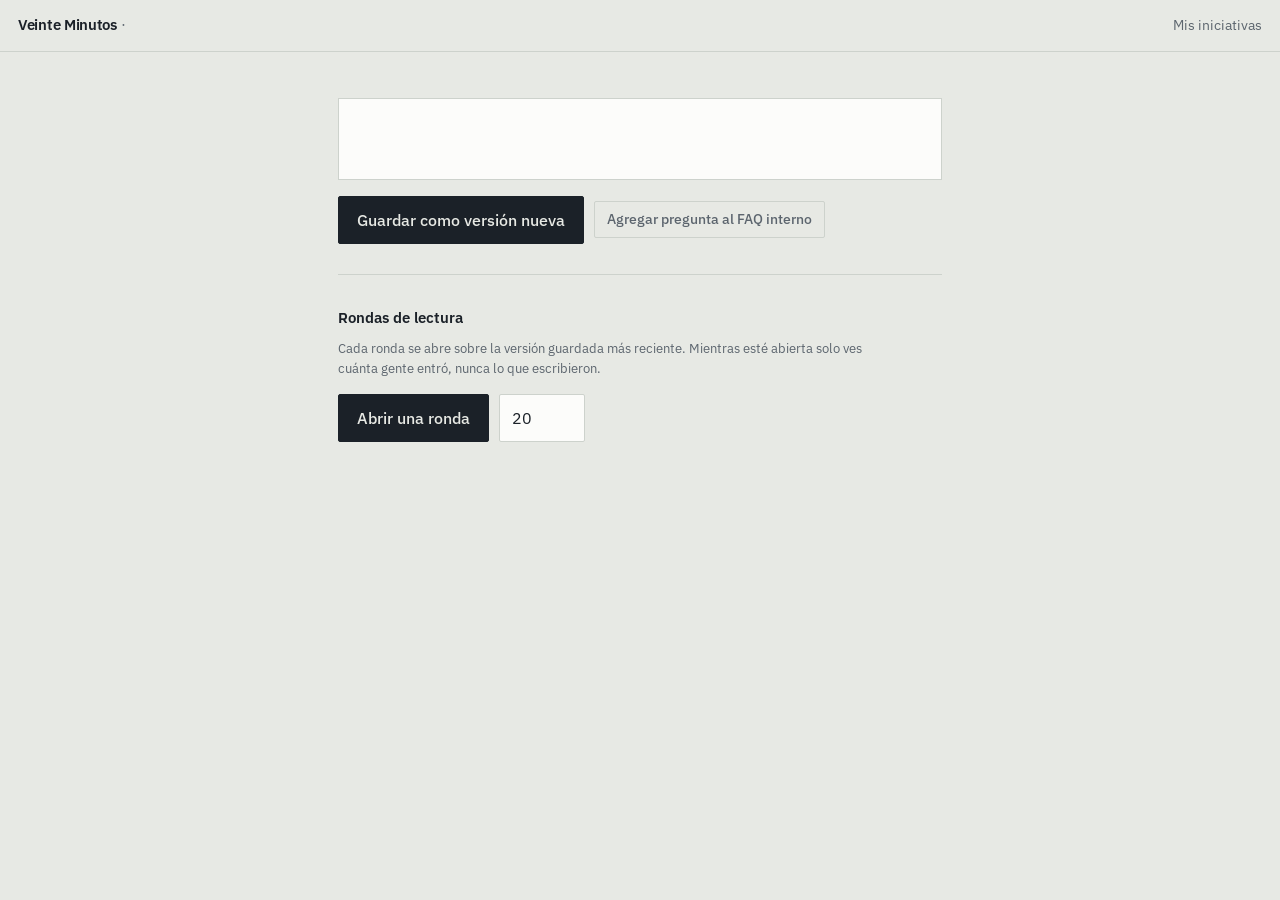
==== document.html @ afde4014 "Add files via upload" ====
<!doctype html>
<html lang="es">
<head>
<meta charset="utf-8">
<meta name="viewport" content="width=device-width,initial-scale=1">
<title>Documento · Veinte Minutos</title>
<link rel="preconnect" href="https://fonts.gstatic.com" crossorigin>
<link href="https://fonts.googleapis.com/css2?family=IBM+Plex+Sans:wght@300;400;500;600&family=Newsreader:ital,wght@0,400;0,500;0,600;1,400&display=swap" rel="stylesheet">
<link rel="stylesheet" href="/assets/style.css">
</head>
<body>
<div class="top">
  <div class="brand">Veinte Minutos <span id="tit">·</span></div>
  <nav><a href="/owner.html">Mis iniciativas</a></nav>
</div>

<div class="wrap">
  <p class="tiny" id="meta"></p>
  <div id="aviso"></div>

  <div class="sheet"><div class="doc" id="doc"></div></div>

  <div class="row">
    <button id="guardar">Guardar como versión nueva</button>
    <button id="agregar" class="quiet">Agregar pregunta al FAQ interno</button>
  </div>

  <hr class="divider">
  <h2>Rondas de lectura</h2>
  <p class="tiny">Cada ronda se abre sobre la versión guardada más reciente. Mientras esté abierta solo ves cuánta gente entró, nunca lo que escribieron.</p>
  <div class="row">
    <button id="abrir">Abrir una ronda</button>
    <input id="min" type="number" min="5" max="60" value="20" style="width:86px" aria-label="Minutos">
  </div>
  <div id="rondas"></div>
</div>

<script type="module">
import { sb, exigirSesion, api, esc, aviso, pintarBloque, SECCIONES } from '/assets/app.js';
const $ = id => document.getElementById(id);
const id = new URLSearchParams(location.search).get('id');
await exigirSesion();
const c = await sb();

let doc = null, blocks = [], editando = null;

const ini = (await c.from('initiatives').select('*').eq('id', id).single()).data;
if (!ini) location.href = '/owner.html';
$('tit').textContent = '· ' + ini.title;

async function cargar() {
  const { data } = await c.from('documents').select('*').eq('initiative_id', id)
    .order('version', { ascending: false }).limit(1);
  if (!data || !data.length) { location.href = `/session.html?id=${id}`; return; }
  doc = data[0];
  blocks = doc.blocks;
  $('meta').textContent = `Versión ${doc.version} · ${blocks.filter(b => b.flag && b.status !== 'resolved').length} huecos marcados`;
  pintar();
  await pintarRondas();
}

function pintar() {
  let html = '';
  for (const sec of ['pr', 'faq_ext', 'faq_int']) {
    const bs = blocks.filter(b => b.section === sec);
    if (!bs.length) continue;
    if (sec !== 'pr') html += `<hr class="divider"><div class="section-name">${SECCIONES[sec]}</div>`;
    for (const b of bs) html += editando === b.id ? editor(b) : lectura(b);
  }
  $('doc').innerHTML = html;
  conectar();
}

function lectura(b) {
  const abierto = b.flag && b.status !== 'resolved';
  return pintarBloque(b) +
    `<div class="row" style="margin:-10px 0 18px">
       <button class="quiet" data-edit="${esc(b.id)}">Editar</button>
       ${abierto ? `<button class="quiet" data-resolve="${esc(b.id)}">Resolver con evidencia</button>` : ''}
       ${b.flag ? '' : `<button class="quiet" data-del="${esc(b.id)}">Quitar</button>`}
     </div>`;
}

function editor(b) {
  return `<div class="blk">
    ${b.heading !== undefined ? `<input data-h="${esc(b.id)}" value="${esc(b.heading || '')}" placeholder="Encabezado">` : ''}
    <textarea data-t="${esc(b.id)}">${esc(b.text)}</textarea>
    ${b.flag && b.status !== 'resolved'
      ? `<p class="flag-note">Este bloque está marcado como ${b.flag === 'supuesto' ? 'supuesto sin validar' : 'pregunta abierta'}. Puedes reescribirlo, no borrar la marca. Se quita resolviéndolo con evidencia.</p>` : ''}
    <div class="row"><button data-ok="${esc(b.id)}">Listo</button></div>
  </div>`;
}

function conectar() {
  $('doc').querySelectorAll('[data-edit]').forEach(b =>
    b.onclick = () => { editando = b.dataset.edit; pintar(); });

  $('doc').querySelectorAll('[data-ok]').forEach(b => b.onclick = () => {
    const bid = b.dataset.ok;
    const blk = blocks.find(x => x.id === bid);
    const h = $('doc').querySelector(`[data-h="${bid}"]`);
    const t = $('doc').querySelector(`[data-t="${bid}"]`);
    if (h) blk.heading = h.value;
    blk.text = t.value;
    editando = null; pintar();
  });

  $('doc').querySelectorAll('[data-del]').forEach(b => b.onclick = () => {
    if (!confirm('¿Quitar este bloque del documento?')) return;
    blocks = blocks.filter(x => x.id !== b.dataset.del);
    pintar();
  });

  $('doc').querySelectorAll('[data-resolve]').forEach(b => b.onclick = () => {
    const blk = blocks.find(x => x.id === b.dataset.resolve);
    const ev = prompt('¿Con qué evidencia queda resuelto? Escribe el dato o la fuente, no una intención.');
    if (!ev || ev.trim().length < 8) return;
    blk.status = 'resolved';
    blk.evidence = ev.trim();
    pintar();
  });
}

$('agregar').onclick = () => {
  const q = prompt('¿Qué pregunta te va a hacer el comité y todavía no está en el documento?');
  if (!q) return;
  blocks.push({ id: 'fi-' + Date.now(), section: 'faq_int', type: 'qa', heading: q.trim(), text: '', flag: 'abierto', status: 'open', evidence: null });
  editando = blocks[blocks.length - 1].id;
  pintar();
};

$('guardar').onclick = async () => {
  $('guardar').disabled = true;
  const { data, error } = await c.from('documents')
    .insert({ initiative_id: id, version: doc.version + 1, blocks }).select().single();
  $('guardar').disabled = false;
  if (error) return aviso($('aviso'), error.message, true);
  doc = data;
  aviso($('aviso'), `Guardado como versión ${doc.version}. Las rondas nuevas usarán esta.`);
  await cargar();
};

// ------------------------- rondas -------------------------
const LETRAS = 'ABCDEFGHJKLMNPQRSTUVWXYZ23456789';
const nuevoCodigo = () => Array.from({ length: 6 }, () => LETRAS[Math.floor(Math.random() * LETRAS.length)]).join('');

$('abrir').onclick = async () => {
  $('abrir').disabled = true;
  const { error } = await c.from('rounds').insert({
    document_id: doc.id, code: nuevoCodigo(),
    minutes: Math.max(5, Math.min(60, parseInt($('min').value) || 20)),
    label: `Versión ${doc.version}`
  });
  $('abrir').disabled = false;
  if (error) return aviso($('aviso'), error.message, true);
  await c.from('initiatives').update({ status: 'rondas' }).eq('id', id);
  await pintarRondas();
};

async function pintarRondas() {
  const docs = (await c.from('documents').select('id,version').eq('initiative_id', id)).data || [];
  const ids = docs.map(d => d.id);
  const rs = (await c.from('rounds').select('*').in('document_id', ids).order('opened_at', { ascending: false })).data || [];
  if (!rs.length) { $('rondas').innerHTML = '<p class="muted">Todavía no abres ninguna ronda.</p>'; return; }

  $('rondas').innerHTML = rs.map(r => `
    <div class="item" style="border-left-color:${r.status === 'abierta' ? 'var(--marker)' : 'var(--ink-soft)'}">
      <div class="code">${esc(r.code)}</div>
      <p class="tiny" style="margin:6px 0 8px">${esc(r.label || '')} · ${r.minutes} minutos · ${r.status}</p>
      <p class="tiny" id="st-${r.id}"></p>
      <div class="row" style="margin-top:8px">
        <button class="quiet" data-link="${r.code}">Copiar liga</button>
        ${r.status === 'abierta'
          ? `<button class="quiet" data-close="${r.id}">Cerrar y revelar</button>`
          : `<button class="quiet" data-rev="${r.id}">Ver anotaciones</button>`}
      </div>
      <div id="rev-${r.id}"></div>
    </div>`).join('');

  rs.forEach(async r => {
    try {
      const s = await api('owner', { action: 'status', roundId: r.id });
      $(`st-${r.id}`).textContent = `${s.entraron} entraron · ${s.terminaron} terminaron`;
    } catch { }
  });

  $('rondas').querySelectorAll('[data-link]').forEach(b => b.onclick = () => {
    const url = `${location.origin}/read.html?code=${b.dataset.link}`;
    navigator.clipboard?.writeText(url);
    b.textContent = 'Copiada';
  });

  $('rondas').querySelectorAll('[data-close]').forEach(b => b.onclick = async () => {
    if (!confirm('Al cerrar, todas las anotaciones se revelan al mismo tiempo para todos. No se puede reabrir.')) return;
    await api('owner', { action: 'close', roundId: b.dataset.close });
    await pintarRondas();
  });

  $('rondas').querySelectorAll('[data-rev]').forEach(b => b.onclick = () => revisar(b.dataset.rev));
}

async function revisar(roundId) {
  const caja = $(`rev-${roundId}`);
  caja.innerHTML = '<p class="muted"><span class="spin"></span> Cargando</p>';
  const r = await api('owner', { action: 'review', roundId });
  if (!r.revealed) { caja.innerHTML = '<p class="muted">Se revela al cerrar la ronda.</p>'; return; }
  if (!r.annotations.length) { caja.innerHTML = '<p class="muted">Nadie dejó notas en esta ronda.</p>'; return; }

  const porBloque = {};
  r.annotations.forEach(a => (porBloque[a.block_id] = porBloque[a.block_id] || []).push(a));
  const max = Math.max(...Object.values(r.heat));

  const calor = b => {
    const n = r.heat[b.id] || 0;
    if (!n) return '';
    return ' heat-' + (n >= max ? 3 : n >= max / 2 ? 2 : 1);
  };

  caja.innerHTML = `<hr class="divider">
    <p class="tiny">${r.annotations.length} notas. El párrafo más subrayado es el que hay que reescribir.</p>
    <div class="doc" style="font-size:16px">
      ${r.blocks.map(b => pintarBloque(b, calor(b)) + (porBloque[b.id]
        ? `<div style="margin:-8px 0 20px">${porBloque[b.id].map(a => `
            <div class="note">
              <div class="alias">${esc(a.alias)}</div>
              ${a.quote ? `<div class="q">${esc(a.quote)}</div>` : ''}
              <p>${esc(a.comment)}</p>
            </div>`).join('')}</div>`
        : '')).join('')}
    </div>`;
}

await cargar();
</script>
</body>
</html>
---- assets/style.css ----
/* Veinte Minutos
   Papel frio, tinta pizarra, marcador amarillo y lapiz rojo de editor.
   Todo el atrevimiento esta en el reloj de la pantalla de lectura. */

:root{
  --paper:#E7E9E4;
  --sheet:#FCFCFA;
  --ink:#1B2128;
  --ink-soft:#5C656E;
  --rule:#CDD2CC;
  --marker:#FFE45C;
  --marker-soft:rgba(255,228,92,.45);
  --pencil:#A83226;
  --green:#2E6B4F;
  --shadow:0 1px 0 var(--rule);
  --serif:'Newsreader',Georgia,serif;
  --sans:'IBM Plex Sans',system-ui,sans-serif;
}

*{box-sizing:border-box}
html,body{margin:0;padding:0}
body{
  background:var(--paper);
  color:var(--ink);
  font-family:var(--sans);
  font-size:16px;
  line-height:1.5;
  -webkit-text-size-adjust:100%;
}
.wrap{max-width:640px;margin:0 auto;padding:20px 18px 72px}
a{color:var(--ink)}

/* ---------- barra superior ---------- */
.top{
  display:flex;align-items:baseline;justify-content:space-between;
  gap:12px;padding:14px 18px;border-bottom:1px solid var(--rule);
  position:sticky;top:0;background:var(--paper);z-index:20;
}
.brand{font-family:var(--sans);font-weight:600;letter-spacing:-.02em;font-size:15px}
.brand span{color:var(--ink-soft);font-weight:400}
.top nav{font-size:14px;color:var(--ink-soft);display:flex;gap:14px}
.top nav a{text-decoration:none;color:var(--ink-soft)}
.top nav a:hover{color:var(--ink)}

/* ---------- tipografia ---------- */
h1{font-family:var(--serif);font-weight:500;font-size:30px;line-height:1.15;letter-spacing:-.02em;margin:24px 0 8px}
h2{font-family:var(--sans);font-weight:600;font-size:15px;margin:32px 0 10px}
p{margin:0 0 14px;max-width:66ch}
.lead{font-family:var(--serif);font-size:19px;line-height:1.45;color:var(--ink-soft)}
.muted{color:var(--ink-soft);font-size:14px}
.tiny{font-size:13px;color:var(--ink-soft)}

/* ---------- controles ---------- */
label{display:block;font-size:13px;font-weight:500;margin:14px 0 5px}
input,textarea,select{
  width:100%;font:inherit;color:var(--ink);background:var(--sheet);
  border:1px solid var(--rule);border-radius:2px;padding:11px 12px;
}
textarea{resize:vertical;min-height:92px;line-height:1.5}
input:focus,textarea:focus,select:focus,button:focus-visible{
  outline:2px solid var(--ink);outline-offset:1px;
}
button{
  font:inherit;font-weight:500;cursor:pointer;border-radius:2px;
  border:1px solid var(--ink);background:var(--ink);color:var(--paper);
  padding:11px 18px;
}
button:disabled{opacity:.45;cursor:default}
button.ghost{background:transparent;color:var(--ink)}
button.quiet{background:transparent;border-color:var(--rule);color:var(--ink-soft);padding:7px 12px;font-size:14px}
button.danger{background:transparent;border-color:var(--pencil);color:var(--pencil)}
.row{display:flex;gap:10px;flex-wrap:wrap;align-items:center;margin-top:16px}

/* ---------- tarjetas de lista ---------- */
.item{
  display:block;background:var(--sheet);border:1px solid var(--rule);
  border-left:3px solid var(--ink);padding:14px 15px;margin-bottom:10px;
  text-decoration:none;
}
.item h3{font-family:var(--serif);font-weight:500;font-size:19px;margin:0 0 4px}
.item.idea{border-left-color:var(--ink-soft)}
.item.produccion{border-left-color:var(--green)}
.tag{
  display:inline-block;font-size:12px;color:var(--ink-soft);
  border:1px solid var(--rule);padding:1px 7px;border-radius:2px;margin-right:6px;
}

/* ---------- el documento ---------- */
.sheet{background:var(--sheet);border:1px solid var(--rule);padding:26px 22px;margin-top:18px}
.doc{font-family:var(--serif);font-size:18px;line-height:1.62}
.doc .blk{padding:2px 0;margin:0 0 18px;scroll-margin-top:140px}
.doc .title{font-size:27px;line-height:1.2;font-weight:500;margin-bottom:10px}
.doc .sub{font-size:19px;color:var(--ink-soft);font-style:italic;margin-bottom:22px}
.doc .bh{display:block;font-family:var(--sans);font-size:13px;font-weight:600;margin-bottom:3px}
.doc .qa .bh{font-family:var(--serif);font-size:18px;font-weight:600;font-style:normal;margin-bottom:2px}
.doc blockquote{margin:0;padding-left:14px;border-left:2px solid var(--marker);font-style:italic}
.divider{border:0;border-top:1px solid var(--rule);margin:30px 0 22px}
.section-name{font-family:var(--sans);font-size:13px;font-weight:600;color:var(--ink-soft);margin-bottom:14px}

.flagged{border-left:2px solid var(--pencil);padding-left:12px}
.flagged.resolved{border-left-color:var(--green)}
.flag-note{font-family:var(--sans);font-size:12px;color:var(--pencil);display:block;margin-top:5px}
.flag-note.resolved{color:var(--green)}

/* ---------- marcador ---------- */
mark{background:var(--marker-soft);color:inherit;padding:1px 0}
.heat-1{background:rgba(255,228,92,.22)}
.heat-2{background:rgba(255,228,92,.4)}
.heat-3{background:rgba(255,228,92,.62)}

/* ---------- reloj ---------- */
.clock{
  position:sticky;top:0;z-index:30;background:var(--paper);
  border-bottom:1px solid var(--rule);padding:10px 18px;
  display:flex;align-items:center;justify-content:space-between;gap:12px;
}
.clock .t{
  font-family:var(--sans);font-variant-numeric:tabular-nums;
  font-size:34px;font-weight:300;letter-spacing:-.03em;line-height:1;
}
.clock .t.low{color:var(--pencil)}
.clock .who{font-size:13px;color:var(--ink-soft);text-align:right;line-height:1.3}

/* ---------- barra flotante de anotacion ---------- */
.float{
  position:fixed;left:12px;right:12px;bottom:14px;z-index:40;
  background:var(--ink);color:var(--paper);padding:12px;
  display:none;box-shadow:0 6px 24px rgba(27,33,40,.28);
}
.float.on{display:block}
.float textarea{background:#262D35;border-color:#3A434D;color:#F1F3F0;min-height:66px}
.float .row{margin-top:10px}
.float button{border-color:var(--marker);background:var(--marker);color:var(--ink)}
.float button.quiet{background:transparent;border-color:#4A545E;color:#C6CCD2}
.float .q{font-family:var(--serif);font-size:14px;color:#C6CCD2;font-style:italic;
  margin-bottom:8px;display:-webkit-box;-webkit-line-clamp:2;-webkit-box-orient:vertical;overflow:hidden}

/* ---------- notas ---------- */
.note{border-left:2px solid var(--marker);background:var(--sheet);padding:10px 12px;margin:0 0 8px}
.note .alias{font-size:12px;color:var(--ink-soft);margin-bottom:3px}
.note .q{font-family:var(--serif);font-style:italic;font-size:14px;color:var(--ink-soft);margin-bottom:5px}
.note p{margin:0;font-size:15px}

/* ---------- chat del facilitador ---------- */
.msg{margin-bottom:16px;max-width:60ch}
.msg .from{font-size:12px;color:var(--ink-soft);margin-bottom:3px}
.msg.f p{font-family:var(--serif);font-size:18px;line-height:1.55;margin:0}
.msg.u{margin-left:auto;text-align:right}
.msg.u p{background:var(--sheet);border:1px solid var(--rule);display:inline-block;
  padding:9px 12px;text-align:left;margin:0;font-size:15px}
.steps{display:flex;gap:5px;margin:16px 0 6px}
.step{flex:1;height:3px;background:var(--rule)}
.step.done{background:var(--ink)}
.step.now{background:var(--marker)}
.step.weak{background:var(--pencil)}

.banner{border:1px solid var(--rule);border-left:3px solid var(--marker);
  background:var(--sheet);padding:12px 14px;margin:16px 0;font-size:14px}
.err{border-left-color:var(--pencil);color:var(--pencil)}
.code{font-family:var(--sans);font-size:32px;font-weight:600;letter-spacing:.18em}
.spin{display:inline-block;width:13px;height:13px;border:2px solid var(--rule);
  border-top-color:var(--ink);border-radius:50%;animation:sp .7s linear infinite;vertical-align:-2px}
@keyframes sp{to{transform:rotate(360deg)}}
@media (prefers-reduced-motion:reduce){.spin{animation:none}}
@media (min-width:720px){
  .wrap{padding-top:28px}
  h1{font-size:38px}
  .sheet{padding:40px 44px}
}
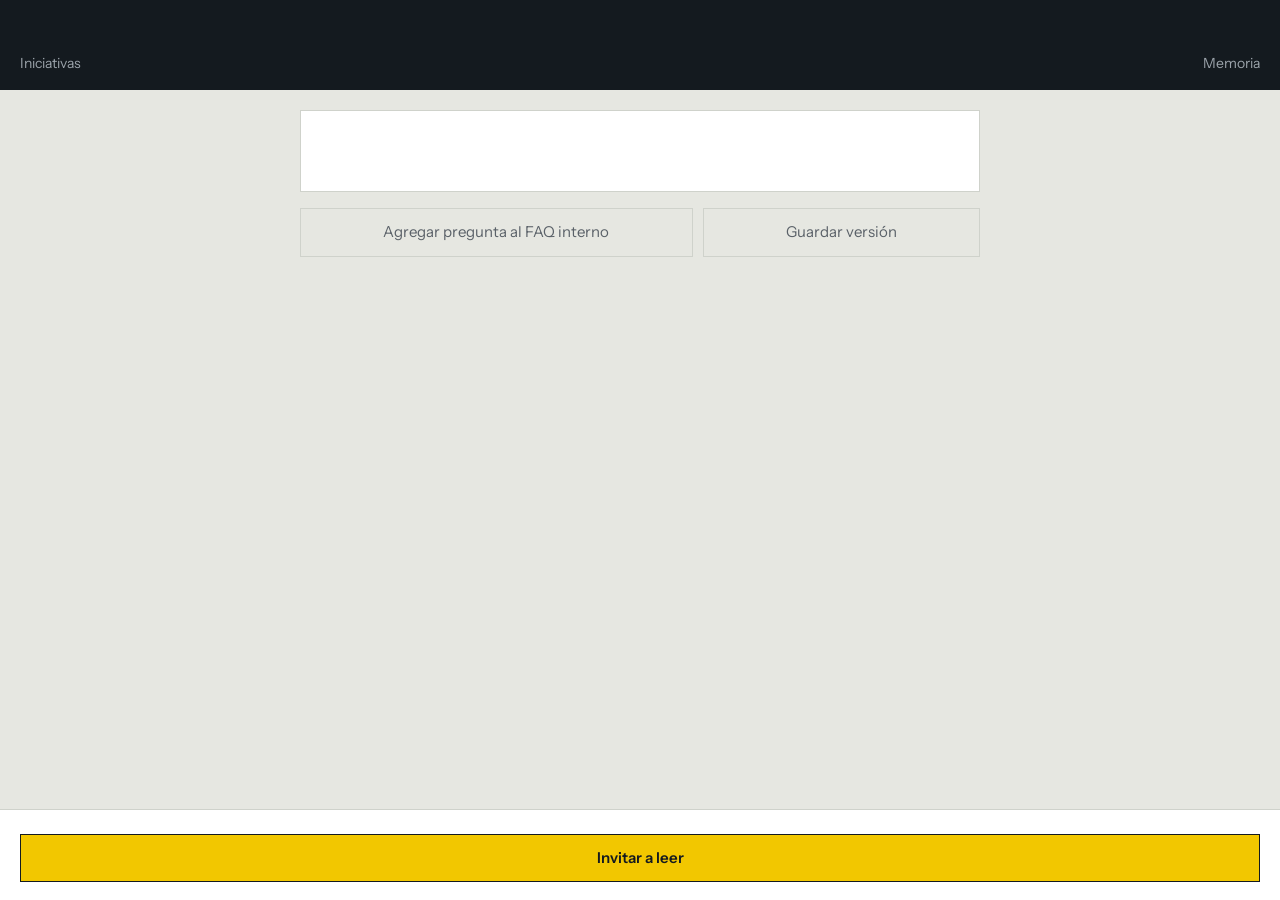
==== commit a1e510ee: "Add files via upload" ====
--- a/document.html
+++ b/document.html
@@ -5,38 +5,38 @@
 <meta name="viewport" content="width=device-width,initial-scale=1">
 <title>Documento · Veinte Minutos</title>
 <link rel="preconnect" href="https://fonts.gstatic.com" crossorigin>
-<link href="https://fonts.googleapis.com/css2?family=IBM+Plex+Sans:wght@300;400;500;600&family=Newsreader:ital,wght@0,400;0,500;0,600;1,400&display=swap" rel="stylesheet">
+<link href="https://fonts.googleapis.com/css2?family=Instrument+Sans:wght@400;500;600&family=Newsreader:ital,opsz,wght@0,6..72,400;0,6..72,500;1,6..72,400&display=swap" rel="stylesheet">
 <link rel="stylesheet" href="/assets/style.css">
 </head>
 <body>
-<div class="top">
-  <div class="brand">Veinte Minutos <span id="tit">·</span></div>
-  <nav><a href="/owner.html">Mis iniciativas</a></nav>
+
+<div class="band">
+  <div class="fila">
+    <div class="t" id="tit">&nbsp;</div>
+    <div style="font-size:13px;color:var(--on-dark-muted)" id="ver"></div>
+  </div>
+  <div class="fila" style="margin-top:10px;gap:16px">
+    <a href="/owner.html">Iniciativas</a>
+    <a href="#" id="aMemoria">Memoria</a>
+  </div>
 </div>
 
-<div class="wrap">
-  <p class="tiny" id="meta"></p>
+<div class="cuerpo">
   <div id="aviso"></div>
+  <div class="hoja"><div class="doc" id="doc"></div></div>
+  <div class="fila" style="margin-top:16px">
+    <button id="agregar" class="suave" style="flex-grow:1">Agregar pregunta al FAQ interno</button>
+    <button id="guardar" class="suave" style="flex-grow:1">Guardar versión</button>
+  </div>
+</div>
 
-  <div class="sheet"><div class="doc" id="doc"></div></div>
-
-  <div class="row">
-    <button id="guardar">Guardar como versión nueva</button>
-    <button id="agregar" class="quiet">Agregar pregunta al FAQ interno</button>
-  </div>
-
-  <hr class="divider">
-  <h2>Rondas de lectura</h2>
-  <p class="tiny">Cada ronda se abre sobre la versión guardada más reciente. Mientras esté abierta solo ves cuánta gente entró, nunca lo que escribieron.</p>
-  <div class="row">
-    <button id="abrir">Abrir una ronda</button>
-    <input id="min" type="number" min="5" max="60" value="20" style="width:86px" aria-label="Minutos">
-  </div>
-  <div id="rondas"></div>
+<div class="barra">
+  <p class="tiny" id="huecos" style="margin:0 0 10px"></p>
+  <div class="fila"><button id="invitar">Invitar a leer</button></div>
 </div>
 
 <script type="module">
-import { sb, exigirSesion, api, esc, aviso, pintarBloque, SECCIONES } from '/assets/app.js';
+import { sb, exigirSesion, esc, aviso, pintarBloque, SECCIONES } from '/assets/app.js';
 const $ = id => document.getElementById(id);
 const id = new URLSearchParams(location.search).get('id');
 await exigirSesion();
@@ -46,17 +46,21 @@
 
 const ini = (await c.from('initiatives').select('*').eq('id', id).single()).data;
 if (!ini) location.href = '/owner.html';
-$('tit').textContent = '· ' + ini.title;
+$('tit').textContent = ini.title;
+$('aMemoria').href = `/memoria.html?id=${id}`;
+$('invitar').onclick = () => location.href = `/sesiones.html?id=${id}`;
 
 async function cargar() {
   const { data } = await c.from('documents').select('*').eq('initiative_id', id)
     .order('version', { ascending: false }).limit(1);
   if (!data || !data.length) { location.href = `/session.html?id=${id}`; return; }
-  doc = data[0];
-  blocks = doc.blocks;
-  $('meta').textContent = `Versión ${doc.version} · ${blocks.filter(b => b.flag && b.status !== 'resolved').length} huecos marcados`;
+  doc = data[0]; blocks = doc.blocks;
+  $('ver').textContent = `Versión ${doc.version}`;
+  const abiertos = blocks.filter(b => b.flag && b.status !== 'resolved').length;
+  $('huecos').textContent = abiertos
+    ? `${abiertos} huecos sin resolver. Puedes invitar igual.`
+    : 'Sin huecos marcados.';
   pintar();
-  await pintarRondas();
 }
 
 function pintar() {
@@ -64,7 +68,7 @@
   for (const sec of ['pr', 'faq_ext', 'faq_int']) {
     const bs = blocks.filter(b => b.section === sec);
     if (!bs.length) continue;
-    if (sec !== 'pr') html += `<hr class="divider"><div class="section-name">${SECCIONES[sec]}</div>`;
+    if (sec !== 'pr') html += `<div class="seccion">${SECCIONES[sec]}</div>`;
     for (const b of bs) html += editando === b.id ? editor(b) : lectura(b);
   }
   $('doc').innerHTML = html;
@@ -74,34 +78,31 @@
 function lectura(b) {
   const abierto = b.flag && b.status !== 'resolved';
   return pintarBloque(b) +
-    `<div class="row" style="margin:-10px 0 18px">
-       <button class="quiet" data-edit="${esc(b.id)}">Editar</button>
-       ${abierto ? `<button class="quiet" data-resolve="${esc(b.id)}">Resolver con evidencia</button>` : ''}
-       ${b.flag ? '' : `<button class="quiet" data-del="${esc(b.id)}">Quitar</button>`}
+    `<div class="fila" style="margin:-12px 0 20px;gap:8px">
+       <button class="liga" data-edit="${esc(b.id)}" style="flex-grow:0">Editar</button>
+       ${abierto ? `<button class="liga" data-resolve="${esc(b.id)}" style="flex-grow:0">Resolver con evidencia</button>` : ''}
+       ${b.flag ? '' : `<button class="liga" data-del="${esc(b.id)}" style="flex-grow:0">Quitar</button>`}
      </div>`;
 }
 
 function editor(b) {
   return `<div class="blk">
     ${b.heading !== undefined ? `<input data-h="${esc(b.id)}" value="${esc(b.heading || '')}" placeholder="Encabezado">` : ''}
-    <textarea data-t="${esc(b.id)}">${esc(b.text)}</textarea>
+    <textarea data-t="${esc(b.id)}" style="margin-top:8px">${esc(b.text)}</textarea>
     ${b.flag && b.status !== 'resolved'
-      ? `<p class="flag-note">Este bloque está marcado como ${b.flag === 'supuesto' ? 'supuesto sin validar' : 'pregunta abierta'}. Puedes reescribirlo, no borrar la marca. Se quita resolviéndolo con evidencia.</p>` : ''}
-    <div class="row"><button data-ok="${esc(b.id)}">Listo</button></div>
+      ? `<p class="tiny" style="color:var(--marker-deep);margin-top:8px">Marcado como ${b.flag === 'supuesto' ? 'supuesto sin validar' : 'pregunta abierta'}. Lo puedes reescribir, no borrar la marca. Se quita resolviéndolo con evidencia.</p>` : ''}
+    <div class="fila" style="margin-top:10px"><button data-ok="${esc(b.id)}">Listo</button></div>
   </div>`;
 }
 
 function conectar() {
-  $('doc').querySelectorAll('[data-edit]').forEach(b =>
-    b.onclick = () => { editando = b.dataset.edit; pintar(); });
+  $('doc').querySelectorAll('[data-edit]').forEach(b => b.onclick = () => { editando = b.dataset.edit; pintar(); });
 
   $('doc').querySelectorAll('[data-ok]').forEach(b => b.onclick = () => {
-    const bid = b.dataset.ok;
-    const blk = blocks.find(x => x.id === bid);
-    const h = $('doc').querySelector(`[data-h="${bid}"]`);
-    const t = $('doc').querySelector(`[data-t="${bid}"]`);
+    const blk = blocks.find(x => x.id === b.dataset.ok);
+    const h = $('doc').querySelector(`[data-h="${b.dataset.ok}"]`);
     if (h) blk.heading = h.value;
-    blk.text = t.value;
+    blk.text = $('doc').querySelector(`[data-t="${b.dataset.ok}"]`).value;
     editando = null; pintar();
   });
 
@@ -115,8 +116,7 @@
     const blk = blocks.find(x => x.id === b.dataset.resolve);
     const ev = prompt('¿Con qué evidencia queda resuelto? Escribe el dato o la fuente, no una intención.');
     if (!ev || ev.trim().length < 8) return;
-    blk.status = 'resolved';
-    blk.evidence = ev.trim();
+    blk.status = 'resolved'; blk.evidence = ev.trim();
     pintar();
   });
 }
@@ -136,99 +136,9 @@
   $('guardar').disabled = false;
   if (error) return aviso($('aviso'), error.message, true);
   doc = data;
-  aviso($('aviso'), `Guardado como versión ${doc.version}. Las rondas nuevas usarán esta.`);
+  aviso($('aviso'), `Guardado como versión ${doc.version}. Las sesiones nuevas usarán esta.`);
   await cargar();
 };
-
-// ------------------------- rondas -------------------------
-const LETRAS = 'ABCDEFGHJKLMNPQRSTUVWXYZ23456789';
-const nuevoCodigo = () => Array.from({ length: 6 }, () => LETRAS[Math.floor(Math.random() * LETRAS.length)]).join('');
-
-$('abrir').onclick = async () => {
-  $('abrir').disabled = true;
-  const { error } = await c.from('rounds').insert({
-    document_id: doc.id, code: nuevoCodigo(),
-    minutes: Math.max(5, Math.min(60, parseInt($('min').value) || 20)),
-    label: `Versión ${doc.version}`
-  });
-  $('abrir').disabled = false;
-  if (error) return aviso($('aviso'), error.message, true);
-  await c.from('initiatives').update({ status: 'rondas' }).eq('id', id);
-  await pintarRondas();
-};
-
-async function pintarRondas() {
-  const docs = (await c.from('documents').select('id,version').eq('initiative_id', id)).data || [];
-  const ids = docs.map(d => d.id);
-  const rs = (await c.from('rounds').select('*').in('document_id', ids).order('opened_at', { ascending: false })).data || [];
-  if (!rs.length) { $('rondas').innerHTML = '<p class="muted">Todavía no abres ninguna ronda.</p>'; return; }
-
-  $('rondas').innerHTML = rs.map(r => `
-    <div class="item" style="border-left-color:${r.status === 'abierta' ? 'var(--marker)' : 'var(--ink-soft)'}">
-      <div class="code">${esc(r.code)}</div>
-      <p class="tiny" style="margin:6px 0 8px">${esc(r.label || '')} · ${r.minutes} minutos · ${r.status}</p>
-      <p class="tiny" id="st-${r.id}"></p>
-      <div class="row" style="margin-top:8px">
-        <button class="quiet" data-link="${r.code}">Copiar liga</button>
-        ${r.status === 'abierta'
-          ? `<button class="quiet" data-close="${r.id}">Cerrar y revelar</button>`
-          : `<button class="quiet" data-rev="${r.id}">Ver anotaciones</button>`}
-      </div>
-      <div id="rev-${r.id}"></div>
-    </div>`).join('');
-
-  rs.forEach(async r => {
-    try {
-      const s = await api('owner', { action: 'status', roundId: r.id });
-      $(`st-${r.id}`).textContent = `${s.entraron} entraron · ${s.terminaron} terminaron`;
-    } catch { }
-  });
-
-  $('rondas').querySelectorAll('[data-link]').forEach(b => b.onclick = () => {
-    const url = `${location.origin}/read.html?code=${b.dataset.link}`;
-    navigator.clipboard?.writeText(url);
-    b.textContent = 'Copiada';
-  });
-
-  $('rondas').querySelectorAll('[data-close]').forEach(b => b.onclick = async () => {
-    if (!confirm('Al cerrar, todas las anotaciones se revelan al mismo tiempo para todos. No se puede reabrir.')) return;
-    await api('owner', { action: 'close', roundId: b.dataset.close });
-    await pintarRondas();
-  });
-
-  $('rondas').querySelectorAll('[data-rev]').forEach(b => b.onclick = () => revisar(b.dataset.rev));
-}
-
-async function revisar(roundId) {
-  const caja = $(`rev-${roundId}`);
-  caja.innerHTML = '<p class="muted"><span class="spin"></span> Cargando</p>';
-  const r = await api('owner', { action: 'review', roundId });
-  if (!r.revealed) { caja.innerHTML = '<p class="muted">Se revela al cerrar la ronda.</p>'; return; }
-  if (!r.annotations.length) { caja.innerHTML = '<p class="muted">Nadie dejó notas en esta ronda.</p>'; return; }
-
-  const porBloque = {};
-  r.annotations.forEach(a => (porBloque[a.block_id] = porBloque[a.block_id] || []).push(a));
-  const max = Math.max(...Object.values(r.heat));
-
-  const calor = b => {
-    const n = r.heat[b.id] || 0;
-    if (!n) return '';
-    return ' heat-' + (n >= max ? 3 : n >= max / 2 ? 2 : 1);
-  };
-
-  caja.innerHTML = `<hr class="divider">
-    <p class="tiny">${r.annotations.length} notas. El párrafo más subrayado es el que hay que reescribir.</p>
-    <div class="doc" style="font-size:16px">
-      ${r.blocks.map(b => pintarBloque(b, calor(b)) + (porBloque[b.id]
-        ? `<div style="margin:-8px 0 20px">${porBloque[b.id].map(a => `
-            <div class="note">
-              <div class="alias">${esc(a.alias)}</div>
-              ${a.quote ? `<div class="q">${esc(a.quote)}</div>` : ''}
-              <p>${esc(a.comment)}</p>
-            </div>`).join('')}</div>`
-        : '')).join('')}
-    </div>`;
-}
 
 await cargar();
 </script>
--- a/assets/style.css
+++ b/assets/style.css
@@ -1,169 +1,177 @@
 /* Veinte Minutos
-   Papel frio, tinta pizarra, marcador amarillo y lapiz rojo de editor.
-   Todo el atrevimiento esta en el reloj de la pantalla de lectura. */
+   Tinta profunda para el cromo, hoja blanca para el documento,
+   marcador amarillo cargando todo el peso visual. */
 
 :root{
-  --paper:#E7E9E4;
-  --sheet:#FCFCFA;
-  --ink:#1B2128;
-  --ink-soft:#5C656E;
-  --rule:#CDD2CC;
-  --marker:#FFE45C;
-  --marker-soft:rgba(255,228,92,.45);
-  --pencil:#A83226;
-  --green:#2E6B4F;
-  --shadow:0 1px 0 var(--rule);
+  --ink:#141A1F;
+  --ink-2:#222A32;
+  --ink-line:#3A444D;
+  --on-dark:#F4F4F0;
+  --on-dark-muted:#9BA3AA;
+  --ground:#E6E7E1;
+  --sheet:#FFFFFF;
+  --line:#CFD2CB;
+  --muted:#5A6168;
+  --marker:#F2C700;
+  --marker-soft:#FFF9DB;
+  --marker-line:#E2CB5E;
+  --marker-deep:#6B5B14;
+  --pencil:#B23A2E;
+  --green:#2F6B4F;
   --serif:'Newsreader',Georgia,serif;
-  --sans:'IBM Plex Sans',system-ui,sans-serif;
+  --sans:'Instrument Sans',system-ui,sans-serif;
 }
 
 *{box-sizing:border-box}
-html,body{margin:0;padding:0}
+html,body{margin:0;height:100%}
 body{
-  background:var(--paper);
-  color:var(--ink);
-  font-family:var(--sans);
-  font-size:16px;
-  line-height:1.5;
+  background:var(--ground);color:var(--ink);
+  font-family:var(--sans);font-size:16px;line-height:1.5;
   -webkit-text-size-adjust:100%;
+  display:flex;flex-direction:column;min-height:100%;
 }
-.wrap{max-width:640px;margin:0 auto;padding:20px 18px 72px}
-a{color:var(--ink)}
 
-/* ---------- barra superior ---------- */
-.top{
-  display:flex;align-items:baseline;justify-content:space-between;
-  gap:12px;padding:14px 18px;border-bottom:1px solid var(--rule);
-  position:sticky;top:0;background:var(--paper);z-index:20;
+/* ---------- banda de tinta ---------- */
+.band{
+  background:var(--ink);color:var(--on-dark);
+  padding:18px 20px 16px;position:sticky;top:0;z-index:30;
 }
-.brand{font-family:var(--sans);font-weight:600;letter-spacing:-.02em;font-size:15px}
-.brand span{color:var(--ink-soft);font-weight:400}
-.top nav{font-size:14px;color:var(--ink-soft);display:flex;gap:14px}
-.top nav a{text-decoration:none;color:var(--ink-soft)}
-.top nav a:hover{color:var(--ink)}
+.band .t{font-family:var(--serif);font-size:21px;line-height:1.2}
+.band .s{font-size:13px;color:var(--on-dark-muted);margin-top:3px}
+.band .fila{display:flex;align-items:baseline;justify-content:space-between;gap:12px}
+.band a{color:var(--on-dark-muted);text-decoration:none;font-size:14px}
+.band a:hover{color:var(--on-dark)}
 
-/* ---------- tipografia ---------- */
-h1{font-family:var(--serif);font-weight:500;font-size:30px;line-height:1.15;letter-spacing:-.02em;margin:24px 0 8px}
-h2{font-family:var(--sans);font-weight:600;font-size:15px;margin:32px 0 10px}
-p{margin:0 0 14px;max-width:66ch}
-.lead{font-family:var(--serif);font-size:19px;line-height:1.45;color:var(--ink-soft)}
-.muted{color:var(--ink-soft);font-size:14px}
-.tiny{font-size:13px;color:var(--ink-soft)}
+.pasos{display:flex;gap:4px;margin-top:12px}
+.paso{flex-grow:1;height:3px;background:var(--ink-line)}
+.paso.hecho{background:var(--marker)}
+.paso.debil{background:var(--pencil)}
+.paso.ahora{background:var(--on-dark)}
+
+/* ---------- cuerpo ---------- */
+.cuerpo{flex-grow:1;padding:20px;max-width:720px;width:100%;margin:0 auto}
+h1{font-family:var(--serif);font-weight:500;font-size:30px;line-height:1.18;margin:0 0 10px}
+h2{font-size:15px;font-weight:600;margin:28px 0 10px}
+p{margin:0 0 14px;max-width:62ch}
+.lead{font-family:var(--serif);font-size:19px;line-height:1.45;color:var(--muted)}
+.muted{color:var(--muted);font-size:14px}
+.tiny{font-size:13px;color:var(--muted);line-height:1.45}
 
 /* ---------- controles ---------- */
-label{display:block;font-size:13px;font-weight:500;margin:14px 0 5px}
+label{display:block;font-size:12px;color:var(--muted);margin:16px 0 6px}
 input,textarea,select{
-  width:100%;font:inherit;color:var(--ink);background:var(--sheet);
-  border:1px solid var(--rule);border-radius:2px;padding:11px 12px;
+  width:100%;font:inherit;font-size:15px;color:var(--ink);background:var(--sheet);
+  border:1px solid var(--line);border-radius:0;padding:12px;
 }
-textarea{resize:vertical;min-height:92px;line-height:1.5}
-input:focus,textarea:focus,select:focus,button:focus-visible{
-  outline:2px solid var(--ink);outline-offset:1px;
+textarea{resize:vertical;min-height:88px}
+input:focus,textarea:focus,select:focus,button:focus-visible,a:focus-visible{
+  outline:2px solid var(--ink);outline-offset:2px;
 }
-button{
-  font:inherit;font-weight:500;cursor:pointer;border-radius:2px;
-  border:1px solid var(--ink);background:var(--ink);color:var(--paper);
-  padding:11px 18px;
+button,.btn{
+  font:inherit;font-size:15px;font-weight:600;cursor:pointer;min-height:46px;
+  border:1px solid var(--ink);background:var(--marker);color:var(--ink);
+  padding:12px 22px;border-radius:0;text-decoration:none;display:inline-flex;
+  align-items:center;justify-content:center;
 }
+button.oscuro{background:var(--ink);color:var(--on-dark)}
+button.suave{background:transparent;border-color:var(--line);color:var(--muted);font-weight:400}
+button.liga{background:transparent;border:0;color:var(--muted);font-weight:400;
+  font-size:13px;min-height:0;padding:0;text-decoration:underline}
 button:disabled{opacity:.45;cursor:default}
-button.ghost{background:transparent;color:var(--ink)}
-button.quiet{background:transparent;border-color:var(--rule);color:var(--ink-soft);padding:7px 12px;font-size:14px}
-button.danger{background:transparent;border-color:var(--pencil);color:var(--pencil)}
-.row{display:flex;gap:10px;flex-wrap:wrap;align-items:center;margin-top:16px}
+.fila{display:flex;gap:10px;align-items:center;flex-wrap:wrap}
+.fila>button{flex-grow:1}
+.fila>button.suave{flex-grow:0}
 
-/* ---------- tarjetas de lista ---------- */
-.item{
-  display:block;background:var(--sheet);border:1px solid var(--rule);
-  border-left:3px solid var(--ink);padding:14px 15px;margin-bottom:10px;
-  text-decoration:none;
+/* ---------- barra inferior ---------- */
+.barra{
+  position:sticky;bottom:0;background:var(--sheet);border-top:1px solid var(--line);
+  padding:14px 20px 18px;z-index:20;
 }
-.item h3{font-family:var(--serif);font-weight:500;font-size:19px;margin:0 0 4px}
-.item.idea{border-left-color:var(--ink-soft)}
-.item.produccion{border-left-color:var(--green)}
-.tag{
-  display:inline-block;font-size:12px;color:var(--ink-soft);
-  border:1px solid var(--rule);padding:1px 7px;border-radius:2px;margin-right:6px;
-}
+.barra.oscura{background:var(--ink);border-top-color:var(--ink-line)}
+.barra.oscura label{color:var(--on-dark-muted)}
+.barra.oscura textarea{background:var(--ink-2);border-color:var(--ink-line);color:var(--on-dark)}
+.barra.oscura button.suave{border-color:var(--ink-line);color:#C6CCD2}
+.barra .centro{display:block;text-align:center;margin-top:8px}
 
-/* ---------- el documento ---------- */
-.sheet{background:var(--sheet);border:1px solid var(--rule);padding:26px 22px;margin-top:18px}
-.doc{font-family:var(--serif);font-size:18px;line-height:1.62}
-.doc .blk{padding:2px 0;margin:0 0 18px;scroll-margin-top:140px}
-.doc .title{font-size:27px;line-height:1.2;font-weight:500;margin-bottom:10px}
-.doc .sub{font-size:19px;color:var(--ink-soft);font-style:italic;margin-bottom:22px}
-.doc .bh{display:block;font-family:var(--sans);font-size:13px;font-weight:600;margin-bottom:3px}
-.doc .qa .bh{font-family:var(--serif);font-size:18px;font-weight:600;font-style:normal;margin-bottom:2px}
+/* ---------- tarjetas ---------- */
+.caja{background:var(--sheet);border:1px solid var(--line);padding:18px;margin-bottom:12px}
+.caja.amarilla{background:var(--marker-soft);border-color:var(--marker-line)}
+.caja h3{font-family:var(--serif);font-weight:500;font-size:19px;margin:0 0 4px}
+.rotulo{font-size:12px;color:var(--muted);margin-bottom:10px}
+a.caja{display:block;text-decoration:none;color:inherit}
+.chip{display:inline-block;font-size:12px;color:var(--muted);border:1px solid var(--line);
+  padding:2px 8px;margin:0 6px 6px 0}
+.chip.fuerte{background:var(--ink);color:var(--marker);border-color:var(--ink);font-weight:600}
+
+/* ---------- documento ---------- */
+.hoja{background:var(--sheet);border:1px solid var(--line);padding:26px 22px}
+.doc{font-family:var(--serif);font-size:17px;line-height:1.6}
+.doc .blk{margin:0 0 20px;scroll-margin-top:120px}
+.doc .title{font-size:25px;line-height:1.22;margin-bottom:10px}
+.doc .sub{font-size:17px;font-style:italic;color:var(--muted);margin-bottom:22px}
+.doc .bh{display:block;font-family:var(--sans);font-size:12px;font-weight:600;margin-bottom:4px}
+.doc .qa .bh{font-family:var(--serif);font-size:17px;font-weight:600;margin-bottom:2px}
 .doc blockquote{margin:0;padding-left:14px;border-left:2px solid var(--marker);font-style:italic}
-.divider{border:0;border-top:1px solid var(--rule);margin:30px 0 22px}
-.section-name{font-family:var(--sans);font-size:13px;font-weight:600;color:var(--ink-soft);margin-bottom:14px}
+.doc .hueco{background:var(--marker-soft);border:1px solid var(--marker-line);padding:14px 15px}
+.doc .hueco.resuelto{background:var(--sheet);border-color:var(--line)}
+.marca{font-family:var(--sans);font-size:12px;color:var(--marker-deep);display:block;margin-top:8px}
+.marca.resuelta{color:var(--green)}
+.seccion{font-size:12px;font-weight:600;color:var(--muted);margin:30px 0 14px;
+  padding-top:22px;border-top:1px solid var(--line)}
 
-.flagged{border-left:2px solid var(--pencil);padding-left:12px}
-.flagged.resolved{border-left-color:var(--green)}
-.flag-note{font-family:var(--sans);font-size:12px;color:var(--pencil);display:block;margin-top:5px}
-.flag-note.resolved{color:var(--green)}
+mark{background:var(--marker);color:inherit;box-shadow:0 0 0 2px var(--marker)}
+.calor-1{background:rgba(242,199,0,.2)}
+.calor-2{background:rgba(242,199,0,.42)}
+.calor-3{background:rgba(242,199,0,.7)}
 
-/* ---------- marcador ---------- */
-mark{background:var(--marker-soft);color:inherit;padding:1px 0}
-.heat-1{background:rgba(255,228,92,.22)}
-.heat-2{background:rgba(255,228,92,.4)}
-.heat-3{background:rgba(255,228,92,.62)}
+/* ---------- chat ---------- */
+.chat{display:flex;flex-direction:column;gap:22px;padding-bottom:8px}
+.dicho{display:flex;flex-direction:column;gap:6px}
+.dicho .de{font-size:12px;color:var(--muted)}
+.dicho .texto{font-family:var(--serif);font-size:19px;line-height:1.5}
+.mio{align-self:flex-end;max-width:85%;background:var(--ink);color:var(--on-dark);
+  padding:11px 14px;font-size:15px;line-height:1.45}
 
 /* ---------- reloj ---------- */
-.clock{
-  position:sticky;top:0;z-index:30;background:var(--paper);
-  border-bottom:1px solid var(--rule);padding:10px 18px;
-  display:flex;align-items:center;justify-content:space-between;gap:12px;
-}
-.clock .t{
-  font-family:var(--sans);font-variant-numeric:tabular-nums;
-  font-size:34px;font-weight:300;letter-spacing:-.03em;line-height:1;
-}
-.clock .t.low{color:var(--pencil)}
-.clock .who{font-size:13px;color:var(--ink-soft);text-align:right;line-height:1.3}
+.reloj{display:flex;align-items:center;justify-content:space-between;gap:12px}
+.reloj .t{font-size:38px;font-weight:300;letter-spacing:-.02em;line-height:1;
+  color:var(--marker);font-variant-numeric:tabular-nums}
+.reloj .t.poco{color:#FF8A75}
+.reloj .quien{text-align:right;font-size:13px}
+.reloj .quien span{display:block;font-size:12px;color:var(--on-dark-muted)}
 
-/* ---------- barra flotante de anotacion ---------- */
-.float{
-  position:fixed;left:12px;right:12px;bottom:14px;z-index:40;
-  background:var(--ink);color:var(--paper);padding:12px;
-  display:none;box-shadow:0 6px 24px rgba(27,33,40,.28);
-}
-.float.on{display:block}
-.float textarea{background:#262D35;border-color:#3A434D;color:#F1F3F0;min-height:66px}
-.float .row{margin-top:10px}
-.float button{border-color:var(--marker);background:var(--marker);color:var(--ink)}
-.float button.quiet{background:transparent;border-color:#4A545E;color:#C6CCD2}
-.float .q{font-family:var(--serif);font-size:14px;color:#C6CCD2;font-style:italic;
-  margin-bottom:8px;display:-webkit-box;-webkit-line-clamp:2;-webkit-box-orient:vertical;overflow:hidden}
+/* ---------- sesión de lectura ---------- */
+.estados{display:flex;background:var(--sheet);border:1px solid var(--line);margin-bottom:18px}
+.estados div{flex-grow:1;padding:12px 10px;border-right:1px solid var(--line)}
+.estados div:last-child{border-right:0}
+.estados .cuando{font-size:11px;color:var(--muted);margin-bottom:3px}
+.estados .que{font-size:13px;color:var(--muted)}
+.estados .activo{background:var(--ink)}
+.estados .activo .cuando{color:var(--on-dark-muted)}
+.estados .activo .que{color:var(--on-dark);font-weight:500}
 
-/* ---------- notas ---------- */
-.note{border-left:2px solid var(--marker);background:var(--sheet);padding:10px 12px;margin:0 0 8px}
-.note .alias{font-size:12px;color:var(--ink-soft);margin-bottom:3px}
-.note .q{font-family:var(--serif);font-style:italic;font-size:14px;color:var(--ink-soft);margin-bottom:5px}
-.note p{margin:0;font-size:15px}
+.codigo{background:var(--ink);color:var(--on-dark);padding:24px 20px;margin-bottom:18px}
+.codigo .n{font-size:42px;font-weight:600;letter-spacing:.14em;color:var(--marker);
+  line-height:1;margin:14px 0 18px;word-break:break-all}
+.codigo .rotulo{color:var(--on-dark-muted);margin:0}
+.codigo button{background:var(--marker);border-color:var(--marker)}
+.codigo button.suave{border-color:var(--ink-line);color:var(--on-dark);background:transparent}
 
-/* ---------- chat del facilitador ---------- */
-.msg{margin-bottom:16px;max-width:60ch}
-.msg .from{font-size:12px;color:var(--ink-soft);margin-bottom:3px}
-.msg.f p{font-family:var(--serif);font-size:18px;line-height:1.55;margin:0}
-.msg.u{margin-left:auto;text-align:right}
-.msg.u p{background:var(--sheet);border:1px solid var(--rule);display:inline-block;
-  padding:9px 12px;text-align:left;margin:0;font-size:15px}
-.steps{display:flex;gap:5px;margin:16px 0 6px}
-.step{flex:1;height:3px;background:var(--rule)}
-.step.done{background:var(--ink)}
-.step.now{background:var(--marker)}
-.step.weak{background:var(--pencil)}
+.gente{display:flex;gap:7px;margin:14px 0}
+.gente i{width:38px;height:38px;background:var(--line);display:block}
+.gente i.entro{background:var(--ink)}
+.gente i.listo{background:var(--marker)}
 
-.banner{border:1px solid var(--rule);border-left:3px solid var(--marker);
-  background:var(--sheet);padding:12px 14px;margin:16px 0;font-size:14px}
-.err{border-left-color:var(--pencil);color:var(--pencil)}
-.code{font-family:var(--sans);font-size:32px;font-weight:600;letter-spacing:.18em}
-.spin{display:inline-block;width:13px;height:13px;border:2px solid var(--rule);
-  border-top-color:var(--ink);border-radius:50%;animation:sp .7s linear infinite;vertical-align:-2px}
-@keyframes sp{to{transform:rotate(360deg)}}
-@media (prefers-reduced-motion:reduce){.spin{animation:none}}
-@media (min-width:720px){
-  .wrap{padding-top:28px}
-  h1{font-size:38px}
-  .sheet{padding:40px 44px}
-}
+.nota{background:var(--sheet);border:1px solid var(--line);padding:16px 18px;margin-bottom:10px}
+.nota .alias{font-size:12px;color:var(--muted);margin-bottom:7px}
+.nota .cita{font-family:var(--serif);font-style:italic;font-size:14px;color:var(--muted);margin-bottom:6px}
+.nota p{margin:0;font-family:var(--serif);font-size:16px;line-height:1.5}
+
+.aviso{border:1px solid var(--marker-line);background:var(--marker-soft);
+  padding:12px 14px;margin:14px 0;font-size:14px;line-height:1.45}
+.aviso.mal{border-color:var(--pencil);background:var(--sheet);color:var(--pencil)}
+.giro{display:inline-block;width:13px;height:13px;border:2px solid var(--line);
+  border-top-color:var(--ink);border-radius:50%;animation:g .7s linear infinite;vertical-align:-2px}
+@keyframes g{to{transform:rotate(360deg)}}
+@media (prefers-reduced-motion:reduce){.giro{animation:none}}
+@media (min-width:720px){h1{font-size:36px}.hoja{padding:40px 44px}}
